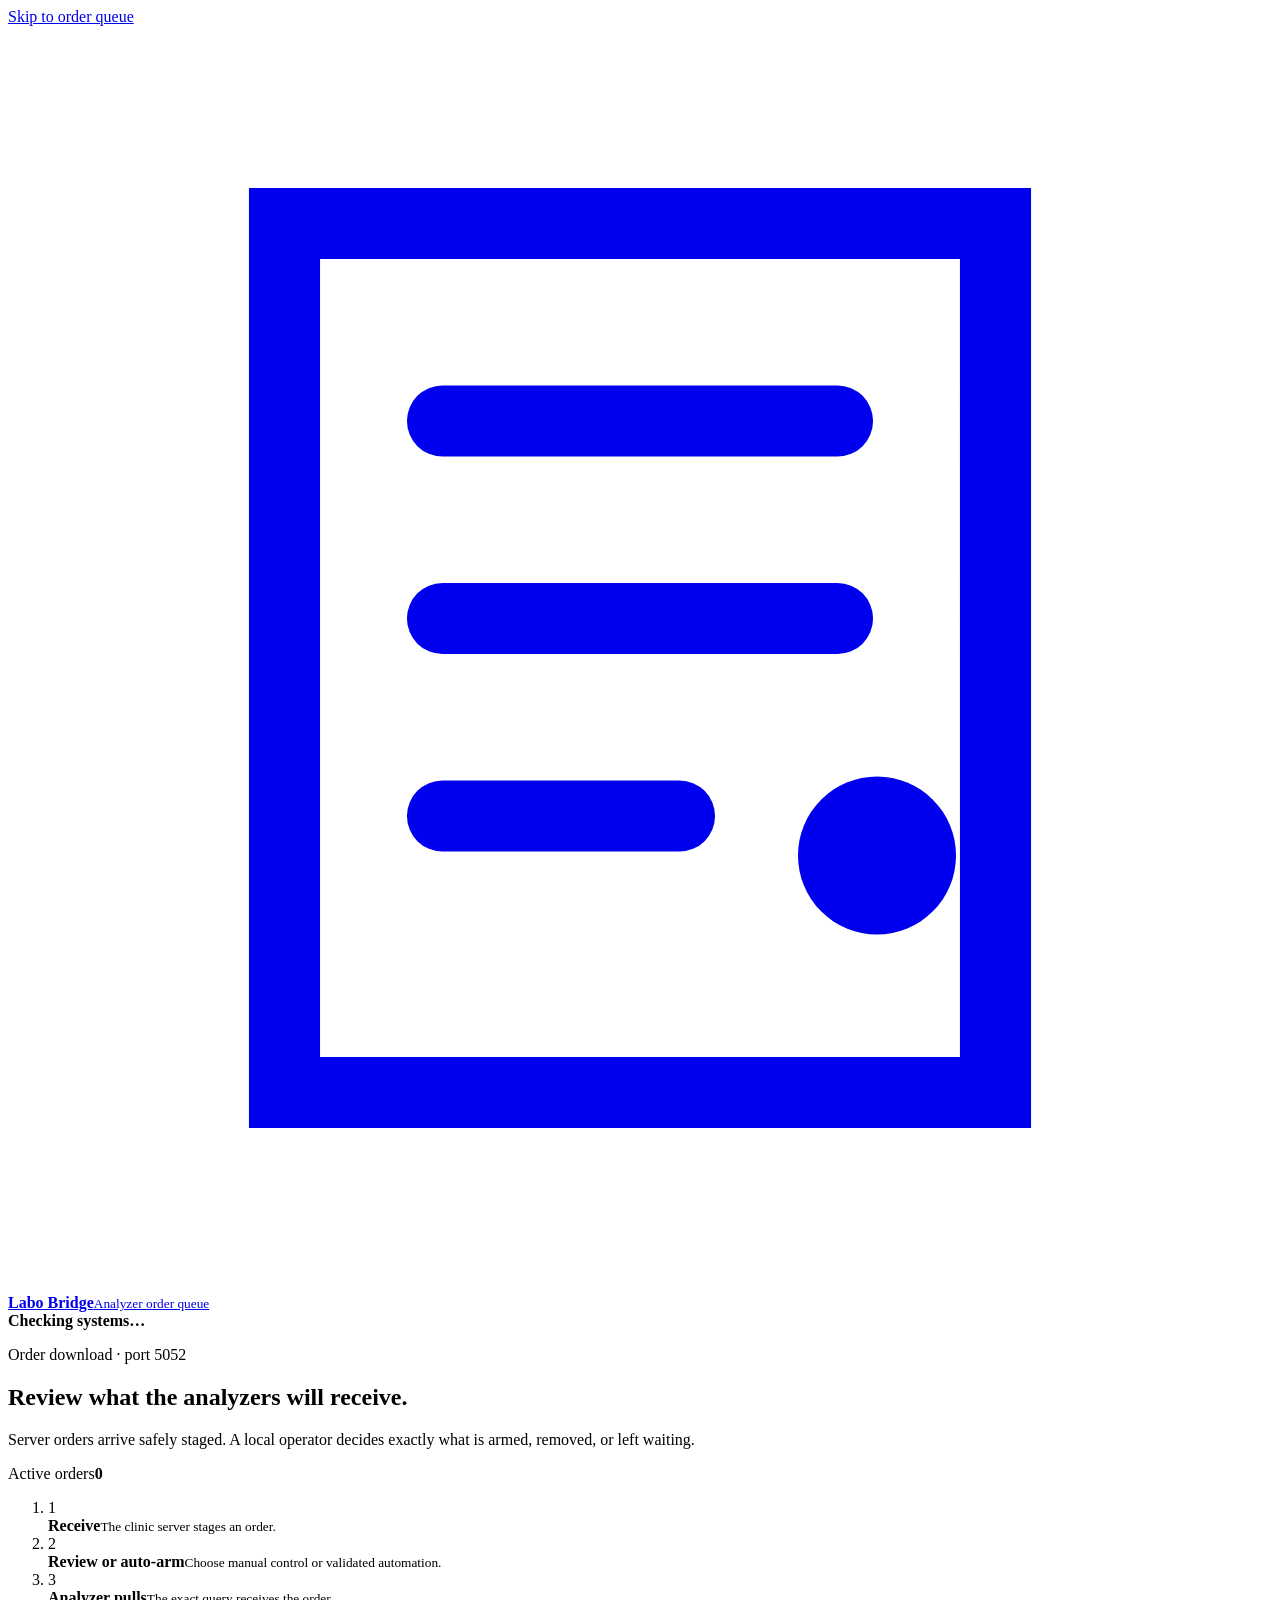
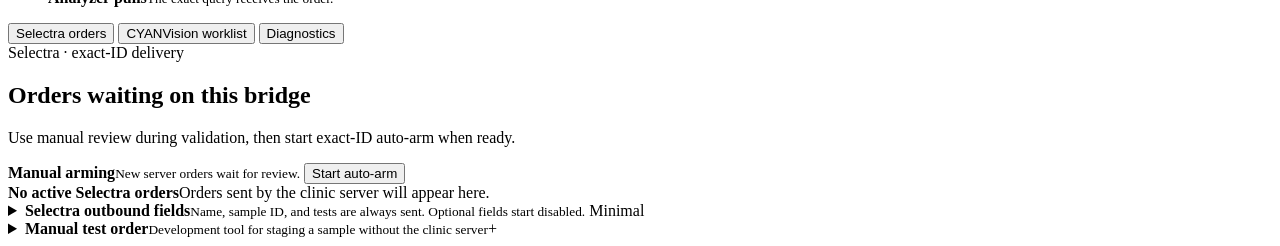
==== selectra_host_query/static/index.html @ 00a41882 "Add Selectra outbound field controls" ====
<!doctype html>
<html lang="en">
<head>
  <meta charset="utf-8">
  <meta name="viewport" content="width=device-width, initial-scale=1">
  <meta name="theme-color" content="#0c2930">
  <title>Labo Bridge · Order Queue</title>
  <link rel="stylesheet" href="/style.css">
</head>
<body>
  <a class="skip-link" href="#workspace">Skip to order queue</a>

  <header class="topbar">
    <a class="brand" href="/" aria-label="Labo Bridge order queue">
      <span class="brand-mark" aria-hidden="true">
        <svg viewBox="0 0 32 32" fill="none"><path d="M7 5h18v22H7zM11 10h10M11 15h10M11 20h6" stroke="currentColor" stroke-width="1.8" stroke-linecap="round"/><circle cx="22" cy="21" r="2" fill="currentColor"/></svg>
      </span>
      <span><strong>Labo Bridge</strong><small>Analyzer order queue</small></span>
    </a>
    <div class="mode-pill" id="modePill"><span></span><strong>Checking systems…</strong></div>
  </header>

  <main id="workspace">
    <section class="workspace-head" aria-labelledby="pageTitle">
      <div>
        <p class="eyebrow">Order download · port 5052</p>
        <h1 id="pageTitle">Review what the analyzers will receive.</h1>
        <p>Server orders arrive safely staged. A local operator decides exactly what is armed, removed, or left waiting.</p>
      </div>
      <div class="queue-total"><span>Active orders</span><strong class="mono" id="orderCount">0</strong></div>
    </section>

    <ol class="handoff-rail" aria-label="Order delivery workflow">
      <li><span>1</span><div><strong>Receive</strong><small>The clinic server stages an order.</small></div></li>
      <li><span>2</span><div><strong>Review or auto-arm</strong><small>Choose manual control or validated automation.</small></div></li>
      <li><span>3</span><div><strong>Analyzer pulls</strong><small>The exact query receives the order.</small></div></li>
    </ol>

    <nav class="view-tabs" aria-label="Analyzer console sections" role="tablist">
      <button id="selectraTab" type="button" role="tab" aria-controls="selectraView" aria-selected="true" data-console-tab="selectra">Selectra orders</button>
      <button id="cyanvisionTab" type="button" role="tab" aria-controls="cyanvisionView" aria-selected="false" data-console-tab="cyanvision">CYANVision worklist</button>
      <button id="diagnosticsTab" type="button" role="tab" aria-controls="diagnosticsView" aria-selected="false" data-console-tab="diagnostics">Diagnostics</button>
    </nav>

    <section class="console-view" id="selectraView" role="tabpanel" aria-labelledby="selectraTab" data-console-view="selectra">
      <section class="queue-panel panel" aria-labelledby="ordersTitle">
        <header class="section-head">
          <div>
            <span class="section-kicker">Selectra · exact-ID delivery</span>
            <h2 id="ordersTitle">Orders waiting on this bridge</h2>
            <p>Use manual review during validation, then start exact-ID auto-arm when ready.</p>
          </div>
          <div class="auto-arm-control" id="autoArmControl">
            <span><strong id="autoArmTitle">Manual arming</strong><small id="autoArmCopy">New server orders wait for review.</small></span>
            <button id="autoArmButton" type="button">Start auto-arm</button>
          </div>
        </header>
        <div class="orders-list" id="ordersList"><div class="orders-empty"><strong>No active Selectra orders</strong><span>Orders sent by the clinic server will appear here.</span></div></div>
      </section>

      <details class="outbound-policy panel" id="outboundPolicy">
        <summary>
          <span><strong>Selectra outbound fields</strong><small>Name, sample ID, and tests are always sent. Optional fields start disabled.</small></span>
          <span class="policy-summary-state" id="policySummaryState">Minimal</span>
        </summary>
        <div class="policy-body">
          <div class="policy-intro">
            <div><span class="section-kicker">Wire policy · API orders only</span><h3>Choose exactly what leaves the bridge.</h3></div>
            <button type="button" id="resetOutboundFields">Return to minimal</button>
          </div>
          <div class="policy-grid">
            <div class="policy-row"><span class="policy-code">P-8</span><div><strong>Birth date</strong><small>YYYYMMDD from the clinic order</small></div><button type="button" role="switch" aria-checked="false" data-outbound-field="birth_date" data-field-label="birth date"><span>Not sent</span></button></div>
            <div class="policy-row"><span class="policy-code">P-9</span><div><strong>Sex</strong><small>M, F, or U from the clinic order</small></div><button type="button" role="switch" aria-checked="false" data-outbound-field="sex" data-field-label="sex"><span>Not sent</span></button></div>
            <div class="policy-row"><span class="policy-code">O-16</span><div><strong>Sample type</strong><small>Case-sensitive; for example Normal or SERUM</small></div><button type="button" role="switch" aria-checked="false" data-outbound-field="specimen_type" data-field-label="sample type"><span>Not sent</span></button></div>
            <div class="policy-row"><span class="policy-code">O-17</span><div><strong>Physician</strong><small>Ordering physician, maximum 20 characters</small></div><button type="button" role="switch" aria-checked="false" data-outbound-field="ordering_physician" data-field-label="physician"><span>Not sent</span></button></div>
            <div class="policy-row"><span class="policy-code">C-4</span><div><strong>Comment</strong><small>Sample comment, maximum 100 characters</small></div><button type="button" role="switch" aria-checked="false" data-outbound-field="comment" data-field-label="comment"><span>Not sent</span></button></div>
          </div>
          <p class="policy-warning">Enable a field only after its value and Selectra configuration have been verified. Changes apply immediately to every staged API order.</p>
        </div>
      </details>

      <details class="manual-tools panel">
        <summary><span><strong>Manual test order</strong><small>Development tool for staging a sample without the clinic server</small></span><span aria-hidden="true">+</span></summary>
        <div class="manual-grid">
          <form id="orderForm" novalidate>
            <div class="form-grid">
              <label class="field field-wide"><span>Sample ID</span><input id="sampleId" name="sample_id" required autocomplete="off" placeholder="e.g. HQ-DEMO-001"><small>Must exactly match the ID entered on Selectra.</small></label>
              <label class="field"><span>Patient ID</span><input id="patientId" name="patient_id" autocomplete="off" placeholder="Auto-filled if blank"></label>
              <label class="field"><span>Local specimen label</span><select id="specimenType" name="specimen_type"><option value="SERUM">Serum</option><option value="PLASMA">Plasma</option><option value="URINE">Urine</option><option value="WHOLE BLOOD">Whole blood</option></select><small>Stored locally; not sent as Selectra O-16.</small></label>
              <label class="field"><span>Family name</span><input id="familyName" name="family_name" autocomplete="off" placeholder="Auto-filled if blank"></label>
              <label class="field"><span>Given name</span><input id="givenName" name="given_name" autocomplete="off" placeholder="Auto-filled if blank"></label>
              <label class="field"><span>Birth date</span><input id="birthDate" name="birth_date" type="date"></label>
              <label class="field"><span>Sex</span><select id="patientSex" name="sex"><option value="">Random if blank</option><option value="U">Unspecified</option><option value="F">Female</option><option value="M">Male</option></select></label>
            </div>
            <div class="test-builder">
              <div class="field-label"><span>Selectra tests</span><small>Use an installed method name; leave empty for a random bench test.</small></div>
              <div class="test-entry"><input id="testCodeInput" list="assaySuggestions" autocomplete="off" placeholder="Choose a test"><button id="addTest" type="button">Add test</button></div>
              <datalist id="assaySuggestions"></datalist>
              <div class="test-chips" id="testChips"><span class="empty-tests">No tests selected</span></div>
            </div>
            <div class="form-alert" id="formAlert" role="alert" hidden></div>
            <button class="primary-action" type="submit" id="stageButton"><span>Stage local order</span><small>Does not transmit immediately</small></button>
          </form>
          <section class="preview" id="responsePreview" aria-label="Selectra response preview">
            <div class="preview-head"><strong>LIS2-A preview</strong><span>H / P / O / L</span></div>
            <pre id="responseRecords">Stage a local order to build the protocol preview.</pre>
          </section>
        </div>
      </details>
    </section>

    <section class="console-view" id="cyanvisionView" role="tabpanel" aria-labelledby="cyanvisionTab" data-console-view="cyanvision" hidden>
      <section class="cyanvision-worklist panel" id="cyanvisionPanel" aria-labelledby="cyanvisionTitle">
        <header class="section-head cyanvision-head">
          <div>
            <span class="section-kicker">CYANVision · one-load worklist</span>
            <h2 id="cyanvisionTitle">Prepare the next “Load from LIS” item</h2>
            <p>One patient and one verified program code. The analyzer receives it only after the operator requests the LIS worklist.</p>
          </div>
          <div class="cyanvision-state" id="cyanvisionState"><i></i><span>Draft</span></div>
        </header>
        <div class="cyanvision-grid">
          <form id="cyanvisionForm" novalidate>
            <div class="form-grid">
              <label class="field field-wide"><span>Sample / patient ID</span><input id="cyanSampleId" required maxlength="20" autocomplete="off" placeholder="e.g. CYAN-DEMO-01"></label>
              <label class="field"><span>Given name</span><input id="cyanGivenName" required maxlength="80" autocomplete="off" placeholder="MANEL"></label>
              <label class="field"><span>Family name</span><input id="cyanFamilyName" required maxlength="80" autocomplete="off" placeholder="PATIENT"></label>
              <label class="field"><span>Birth date</span><input id="cyanBirthDate" type="date" required></label>
              <label class="field"><span>Sex</span><select id="cyanSex"><option value="M">Male</option><option value="F">Female</option></select></label>
              <label class="field field-wide"><span>CYANVision test</span><select id="cyanTestCode" required disabled><option value="">Loading analyzer codes…</option></select><small id="cyanTestHelp">Only known codes are available.</small></label>
            </div>
            <div class="form-alert" id="cyanFormAlert" role="alert" hidden></div>
            <button class="primary-action cyanvision-action" type="submit" id="cyanArmButton"><span>Stage and arm one load</span><small>Wait for Load from LIS</small></button>
            <button class="secondary-danger" type="button" id="cyanDisarmButton" hidden>Disarm without sending</button>
          </form>
          <section class="preview cyanvision-preview" aria-label="CYANVision outbound preview">
            <div class="preview-head"><strong>HL7 worklist preview</strong><span>DSR^Q03</span></div>
            <div class="preview-instruction" id="cyanvisionInstruction">Complete the form, verify the program code, then arm the worklist.</div>
            <pre id="cyanResponseRecords">No worklist prepared.</pre>
          </section>
        </div>
      </section>
    </section>

    <section class="console-view diagnostics-view" id="diagnosticsView" role="tabpanel" aria-labelledby="diagnosticsTab" data-console-view="diagnostics" hidden>
      <section class="endpoint-strip" aria-label="Connection status">
        <div><span>Web console</span><strong class="mono" id="webEndpoint">—</strong></div>
        <div><span>Selectra listener</span><strong class="mono" id="instrumentEndpoint">—</strong></div>
        <div><span>Selectra client</span><strong id="clientState">Waiting</strong></div>
        <div><span>CYANVision listener</span><strong class="mono"><span id="cyanvisionPort">6004</span></strong></div>
      </section>

      <section class="diagnostic-controls">
        <article class="arming-panel" id="armingPanel">
          <div><span class="section-kicker">Manual bench orders</span><strong id="armingTitle">Replies are disarmed</strong><p id="armingCopy">This global switch applies only to manually created development orders.</p></div>
          <button type="button" id="armingButton">Arm manual replies</button>
        </article>
        <article class="probe-panel" id="probePanel">
          <div><span class="section-kicker">Danger zone · continuous probe</span><strong id="probeTitle">Automatic probe is disarmed</strong><p id="probeCopy">When armed, every Selectra query receives the probe payload until manually stopped.</p></div>
          <dl class="probe-payload"><div><dt>Notice</dt><dd class="mono" id="probePatientName">—</dd></div><div><dt>Tests</dt><dd class="mono" id="probeTests">—</dd></div></dl>
          <button type="button" id="probeButton">Arm continuous probe</button>
        </article>
      </section>

      <section class="trace-panel panel" aria-labelledby="traceTitle">
        <header class="section-head">
          <div><span class="section-kicker">Live protocol audit</span><h2 id="traceTitle">Analyzer communication trace</h2><p>Transport controls, queries, matches, and outbound frames.</p></div>
          <span class="connection-note"><i></i> Live</span>
        </header>
        <div class="trace-legend"><span class="instrument-arrow">Analyzer → Bridge</span><span class="host-arrow">Bridge → Analyzer</span></div>
        <div class="trace-stream" id="traceStream" aria-live="polite"><div class="trace-empty"><strong>Waiting for analyzer activity</strong><span>New protocol events appear here automatically.</span></div></div>
      </section>

      <aside class="safety-note"><strong>Diagnostic controls</strong><p>The continuous probe can add tests to any queried sample. Keep it disarmed outside a supervised technical test.</p></aside>
    </section>
  </main>

  <div class="toast" id="toast" role="status" aria-live="polite"></div>
  <script src="/app.js" defer></script>
</body>
</html>
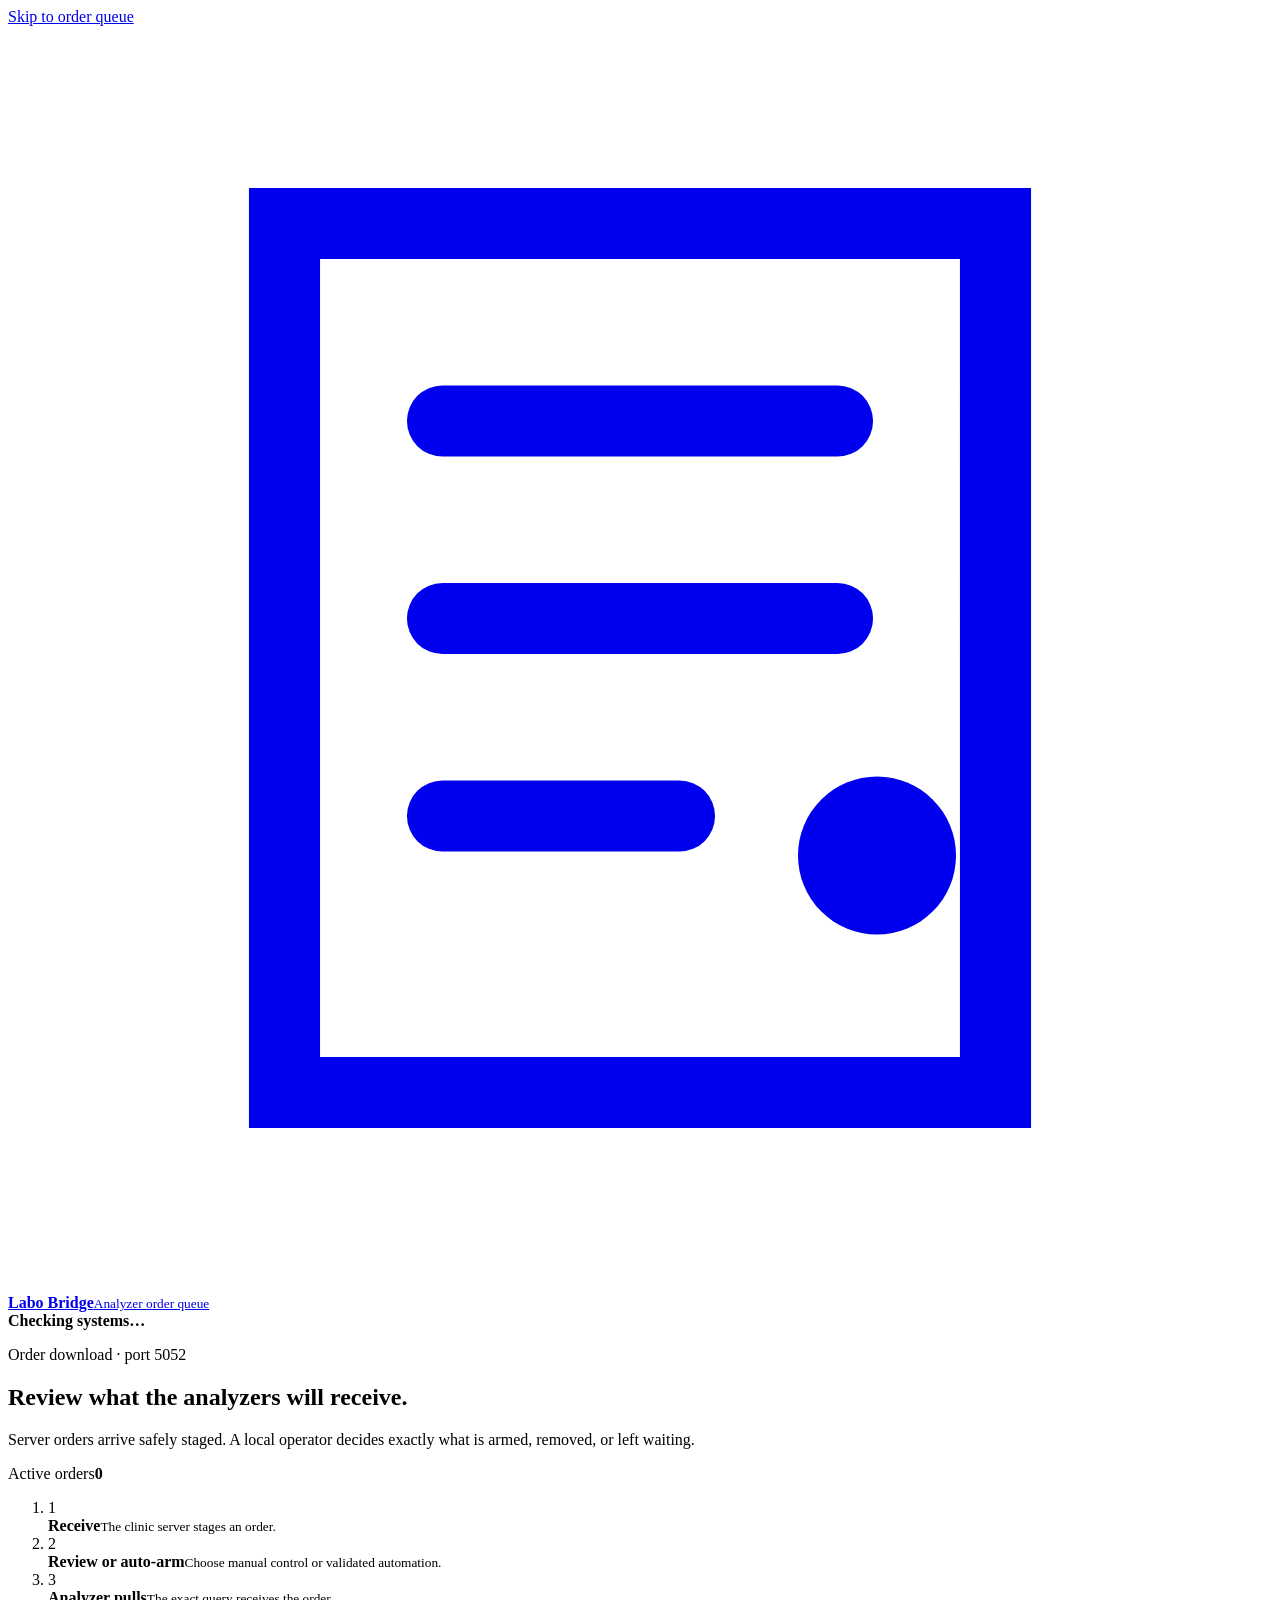
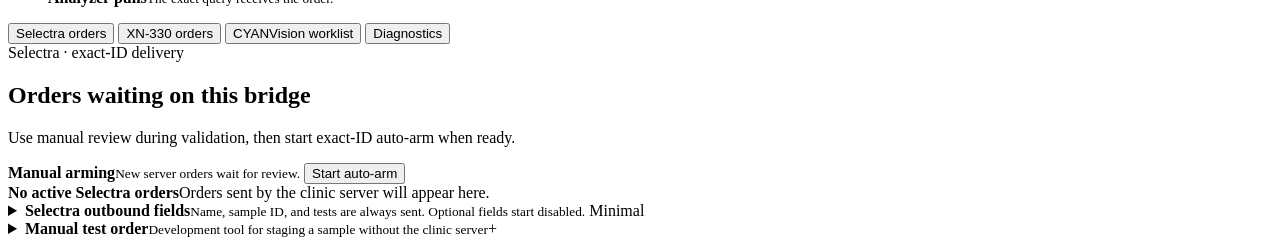
==== commit 0168b7c1: "Add XN-330 Host Query order staging" ====
--- a/selectra_host_query/static/index.html
+++ b/selectra_host_query/static/index.html
@@ -38,6 +38,7 @@
 
     <nav class="view-tabs" aria-label="Analyzer console sections" role="tablist">
       <button id="selectraTab" type="button" role="tab" aria-controls="selectraView" aria-selected="true" data-console-tab="selectra">Selectra orders</button>
+      <button id="xn330Tab" type="button" role="tab" aria-controls="xn330View" aria-selected="false" data-console-tab="xn330">XN-330 orders</button>
       <button id="cyanvisionTab" type="button" role="tab" aria-controls="cyanvisionView" aria-selected="false" data-console-tab="cyanvision">CYANVision worklist</button>
       <button id="diagnosticsTab" type="button" role="tab" aria-controls="diagnosticsView" aria-selected="false" data-console-tab="diagnostics">Diagnostics</button>
     </nav>
@@ -109,6 +110,49 @@
       </details>
     </section>
 
+    <section class="console-view" id="xn330View" role="tabpanel" aria-labelledby="xn330Tab" data-console-view="xn330" hidden>
+      <section class="panel xn-panel" aria-labelledby="xnOrdersTitle">
+        <header class="section-head xn-head">
+          <div>
+            <span class="section-kicker">Sysmex XN-330 · ASTM Host Query</span>
+            <h2 id="xnOrdersTitle">Exact-ID hematology orders</h2>
+            <p>Every order stays inert until an operator arms its card. One matching analyzer query consumes it once.</p>
+          </div>
+          <div class="xn-link-state"><i></i><span id="xnLinkState">Port 6001 · waiting</span></div>
+        </header>
+        <div class="orders-list" id="xnOrdersList"><div class="orders-empty"><strong>No active XN-330 orders</strong><span>Stage one below or send it through the authenticated API.</span></div></div>
+      </section>
+
+      <details class="manual-tools panel xn-stage" open>
+        <summary><span><strong>Stage an XN-330 order</strong><small>Patient demographics and discrete CBC/DIFF parameters</small></span><span aria-hidden="true">+</span></summary>
+        <div class="manual-grid">
+          <form id="xnOrderForm" novalidate>
+            <div class="form-grid">
+              <label class="field field-wide"><span>Sample ID</span><input id="xnSampleId" required maxlength="22" autocomplete="off" placeholder="e.g. XN-DEMO-001"><small>Must exactly match the ID entered or scanned on the XN-330.</small></label>
+              <label class="field"><span>Patient ID</span><input id="xnPatientId" required maxlength="16" autocomplete="off" placeholder="PAT-001"></label>
+              <label class="field"><span>Birth date</span><input id="xnBirthDate" type="date" required></label>
+              <label class="field"><span>Given name</span><input id="xnGivenName" required maxlength="20" autocomplete="off" placeholder="MANEL"></label>
+              <label class="field"><span>Family name</span><input id="xnFamilyName" required maxlength="20" autocomplete="off" placeholder="PATIENT"></label>
+              <label class="field"><span>Sex</span><select id="xnSex"><option value="U">Unspecified</option><option value="F">Female</option><option value="M">Male</option></select></label>
+            </div>
+            <fieldset class="xn-tests">
+              <legend>Parameters to perform</legend>
+              <div class="xn-test-tools"><button type="button" data-xn-profile="all">CBC + DIFF</button><button type="button" data-xn-profile="cbc">CBC only</button><button type="button" data-xn-profile="none">Clear</button></div>
+              <div class="xn-test-grid" id="xnTestGrid"><span class="empty-tests">Loading documented XN-L parameter codes…</span></div>
+            </fieldset>
+            <div class="form-alert" id="xnFormAlert" role="alert" hidden></div>
+            <button class="primary-action xn-stage-action" type="submit" id="xnStageButton"><span>Stage for review</span><small>Arming remains a separate action</small></button>
+          </form>
+          <section class="preview" id="xnResponsePreview" aria-label="XN-330 response preview">
+            <div class="preview-head"><strong>ASTM order preview</strong><span>H / P / O / L</span></div>
+            <div class="preview-instruction">The live reply echoes the analyzer’s original Q-3 selector. This preview uses a manual selector.</div>
+            <pre id="xnResponseRecords">Stage an order to build the XN-330 response.</pre>
+          </section>
+        </div>
+      </details>
+      <aside class="safety-note xn-note"><strong>Delivery gate</strong><p>Staging never sends. Arming one card permits only the exact sample ID, and successful ASTM acknowledgement automatically disarms that order.</p></aside>
+    </section>
+
     <section class="console-view" id="cyanvisionView" role="tabpanel" aria-labelledby="cyanvisionTab" data-console-view="cyanvision" hidden>
       <section class="cyanvision-worklist panel" id="cyanvisionPanel" aria-labelledby="cyanvisionTitle">
         <header class="section-head cyanvision-head">
@@ -148,6 +192,7 @@
         <div><span>Selectra listener</span><strong class="mono" id="instrumentEndpoint">—</strong></div>
         <div><span>Selectra client</span><strong id="clientState">Waiting</strong></div>
         <div><span>CYANVision listener</span><strong class="mono"><span id="cyanvisionPort">6004</span></strong></div>
+        <div><span>XN-330 listener</span><strong class="mono"><span id="xn330Port">6001</span></strong></div>
       </section>
 
       <section class="diagnostic-controls">
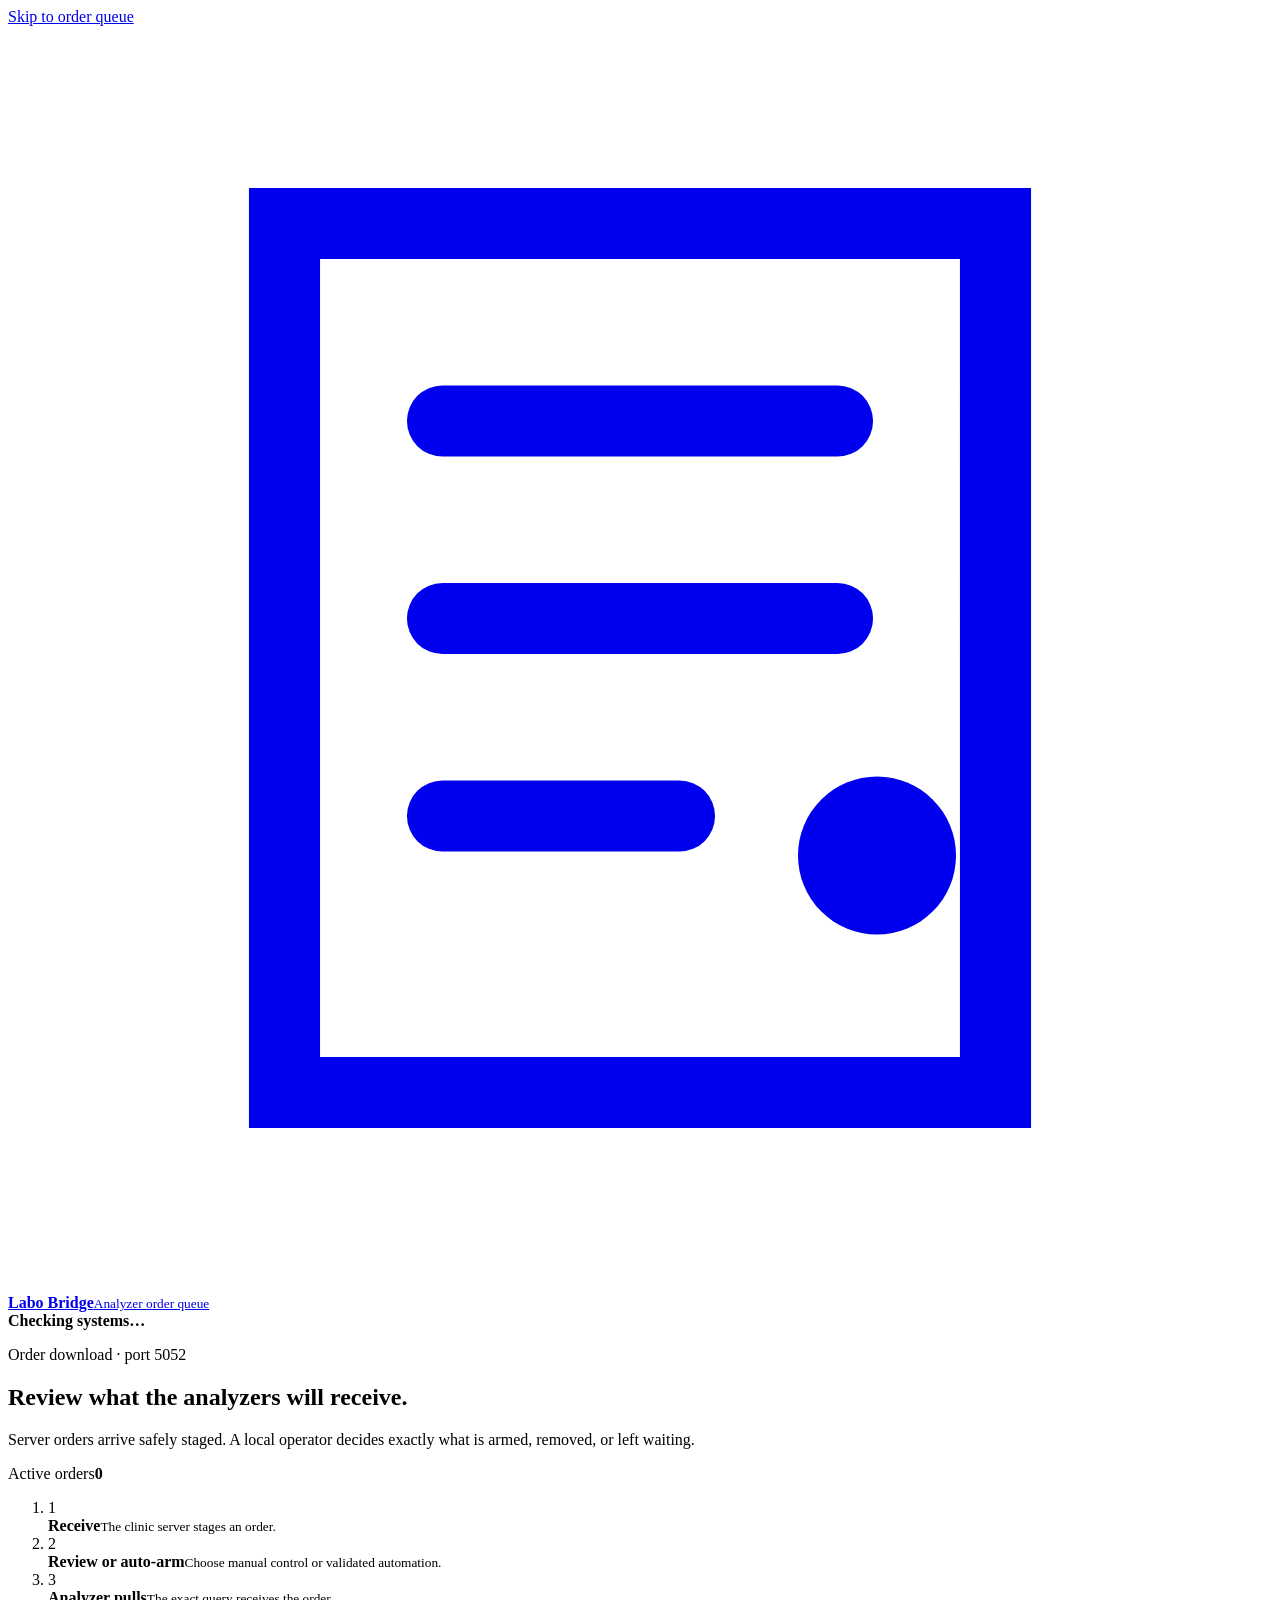
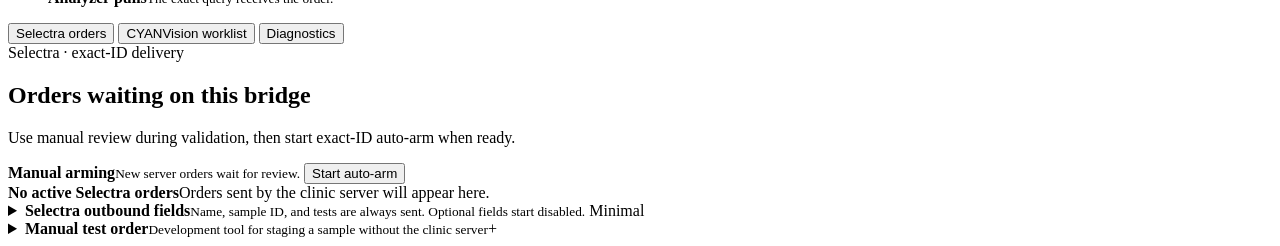
==== commit 5505037a: "Remove XN order download and trial CYANVision program IDs" ====
--- a/selectra_host_query/static/index.html
+++ b/selectra_host_query/static/index.html
@@ -38,7 +38,6 @@
 
     <nav class="view-tabs" aria-label="Analyzer console sections" role="tablist">
       <button id="selectraTab" type="button" role="tab" aria-controls="selectraView" aria-selected="true" data-console-tab="selectra">Selectra orders</button>
-      <button id="xn330Tab" type="button" role="tab" aria-controls="xn330View" aria-selected="false" data-console-tab="xn330">XN-330 orders</button>
       <button id="cyanvisionTab" type="button" role="tab" aria-controls="cyanvisionView" aria-selected="false" data-console-tab="cyanvision">CYANVision worklist</button>
       <button id="diagnosticsTab" type="button" role="tab" aria-controls="diagnosticsView" aria-selected="false" data-console-tab="diagnostics">Diagnostics</button>
     </nav>
@@ -110,56 +109,13 @@
       </details>
     </section>
 
-    <section class="console-view" id="xn330View" role="tabpanel" aria-labelledby="xn330Tab" data-console-view="xn330" hidden>
-      <section class="panel xn-panel" aria-labelledby="xnOrdersTitle">
-        <header class="section-head xn-head">
-          <div>
-            <span class="section-kicker">Sysmex XN-330 · ASTM Host Query</span>
-            <h2 id="xnOrdersTitle">Exact-ID hematology orders</h2>
-            <p>Every order stays inert until an operator arms its card. One matching analyzer query consumes it once.</p>
-          </div>
-          <div class="xn-link-state"><i></i><span id="xnLinkState">Port 6001 · waiting</span></div>
-        </header>
-        <div class="orders-list" id="xnOrdersList"><div class="orders-empty"><strong>No active XN-330 orders</strong><span>Stage one below or send it through the authenticated API.</span></div></div>
-      </section>
-
-      <details class="manual-tools panel xn-stage" open>
-        <summary><span><strong>Stage an XN-330 order</strong><small>Patient demographics and discrete CBC/DIFF parameters</small></span><span aria-hidden="true">+</span></summary>
-        <div class="manual-grid">
-          <form id="xnOrderForm" novalidate>
-            <div class="form-grid">
-              <label class="field field-wide"><span>Sample ID</span><input id="xnSampleId" required maxlength="22" autocomplete="off" placeholder="e.g. XN-DEMO-001"><small>Must exactly match the ID entered or scanned on the XN-330.</small></label>
-              <label class="field"><span>Patient ID</span><input id="xnPatientId" required maxlength="16" autocomplete="off" placeholder="PAT-001"></label>
-              <label class="field"><span>Birth date</span><input id="xnBirthDate" type="date" required></label>
-              <label class="field"><span>Given name</span><input id="xnGivenName" required maxlength="20" autocomplete="off" placeholder="MANEL"></label>
-              <label class="field"><span>Family name</span><input id="xnFamilyName" required maxlength="20" autocomplete="off" placeholder="PATIENT"></label>
-              <label class="field"><span>Sex</span><select id="xnSex"><option value="U">Unspecified</option><option value="F">Female</option><option value="M">Male</option></select></label>
-            </div>
-            <fieldset class="xn-tests">
-              <legend>Parameters to perform</legend>
-              <div class="xn-test-tools"><button type="button" data-xn-profile="all">CBC + DIFF</button><button type="button" data-xn-profile="cbc">CBC only</button><button type="button" data-xn-profile="none">Clear</button></div>
-              <div class="xn-test-grid" id="xnTestGrid"><span class="empty-tests">Loading documented XN-L parameter codes…</span></div>
-            </fieldset>
-            <div class="form-alert" id="xnFormAlert" role="alert" hidden></div>
-            <button class="primary-action xn-stage-action" type="submit" id="xnStageButton"><span>Stage for review</span><small>Arming remains a separate action</small></button>
-          </form>
-          <section class="preview" id="xnResponsePreview" aria-label="XN-330 response preview">
-            <div class="preview-head"><strong>ASTM order preview</strong><span>H / P / O / L</span></div>
-            <div class="preview-instruction">The live reply echoes the analyzer’s original Q-3 selector. This preview uses a manual selector.</div>
-            <pre id="xnResponseRecords">Stage an order to build the XN-330 response.</pre>
-          </section>
-        </div>
-      </details>
-      <aside class="safety-note xn-note"><strong>Delivery gate</strong><p>Staging never sends. Arming one card permits only the exact sample ID, and successful ASTM acknowledgement automatically disarms that order.</p></aside>
-    </section>
-
     <section class="console-view" id="cyanvisionView" role="tabpanel" aria-labelledby="cyanvisionTab" data-console-view="cyanvision" hidden>
       <section class="cyanvision-worklist panel" id="cyanvisionPanel" aria-labelledby="cyanvisionTitle">
         <header class="section-head cyanvision-head">
           <div>
             <span class="section-kicker">CYANVision · one-load worklist</span>
             <h2 id="cyanvisionTitle">Prepare the next “Load from LIS” item</h2>
-            <p>One patient and one verified program code. The analyzer receives it only after the operator requests the LIS worklist.</p>
+            <p>One patient and one field-observed numeric Program ID. The analyzer receives it only after the operator requests the LIS worklist.</p>
           </div>
           <div class="cyanvision-state" id="cyanvisionState"><i></i><span>Draft</span></div>
         </header>
@@ -171,7 +127,7 @@
               <label class="field"><span>Family name</span><input id="cyanFamilyName" required maxlength="80" autocomplete="off" placeholder="PATIENT"></label>
               <label class="field"><span>Birth date</span><input id="cyanBirthDate" type="date" required></label>
               <label class="field"><span>Sex</span><select id="cyanSex"><option value="M">Male</option><option value="F">Female</option></select></label>
-              <label class="field field-wide"><span>CYANVision test</span><select id="cyanTestCode" required disabled><option value="">Loading analyzer codes…</option></select><small id="cyanTestHelp">Only known codes are available.</small></label>
+              <label class="field field-wide"><span>CYANVision test</span><select id="cyanTestCode" required disabled><option value="">Loading analyzer programs…</option></select><small id="cyanTestHelp">Only tests with an observed numeric Program ID are available.</small></label>
             </div>
             <div class="form-alert" id="cyanFormAlert" role="alert" hidden></div>
             <button class="primary-action cyanvision-action" type="submit" id="cyanArmButton"><span>Stage and arm one load</span><small>Wait for Load from LIS</small></button>
@@ -179,7 +135,7 @@
           </form>
           <section class="preview cyanvision-preview" aria-label="CYANVision outbound preview">
             <div class="preview-head"><strong>HL7 worklist preview</strong><span>DSR^Q03</span></div>
-            <div class="preview-instruction" id="cyanvisionInstruction">Complete the form, verify the program code, then arm the worklist.</div>
+            <div class="preview-instruction" id="cyanvisionInstruction">Complete the form, verify the numeric Program ID, then arm the worklist.</div>
             <pre id="cyanResponseRecords">No worklist prepared.</pre>
           </section>
         </div>
@@ -192,7 +148,6 @@
         <div><span>Selectra listener</span><strong class="mono" id="instrumentEndpoint">—</strong></div>
         <div><span>Selectra client</span><strong id="clientState">Waiting</strong></div>
         <div><span>CYANVision listener</span><strong class="mono"><span id="cyanvisionPort">6004</span></strong></div>
-        <div><span>XN-330 listener</span><strong class="mono"><span id="xn330Port">6001</span></strong></div>
       </section>
 
       <section class="diagnostic-controls">
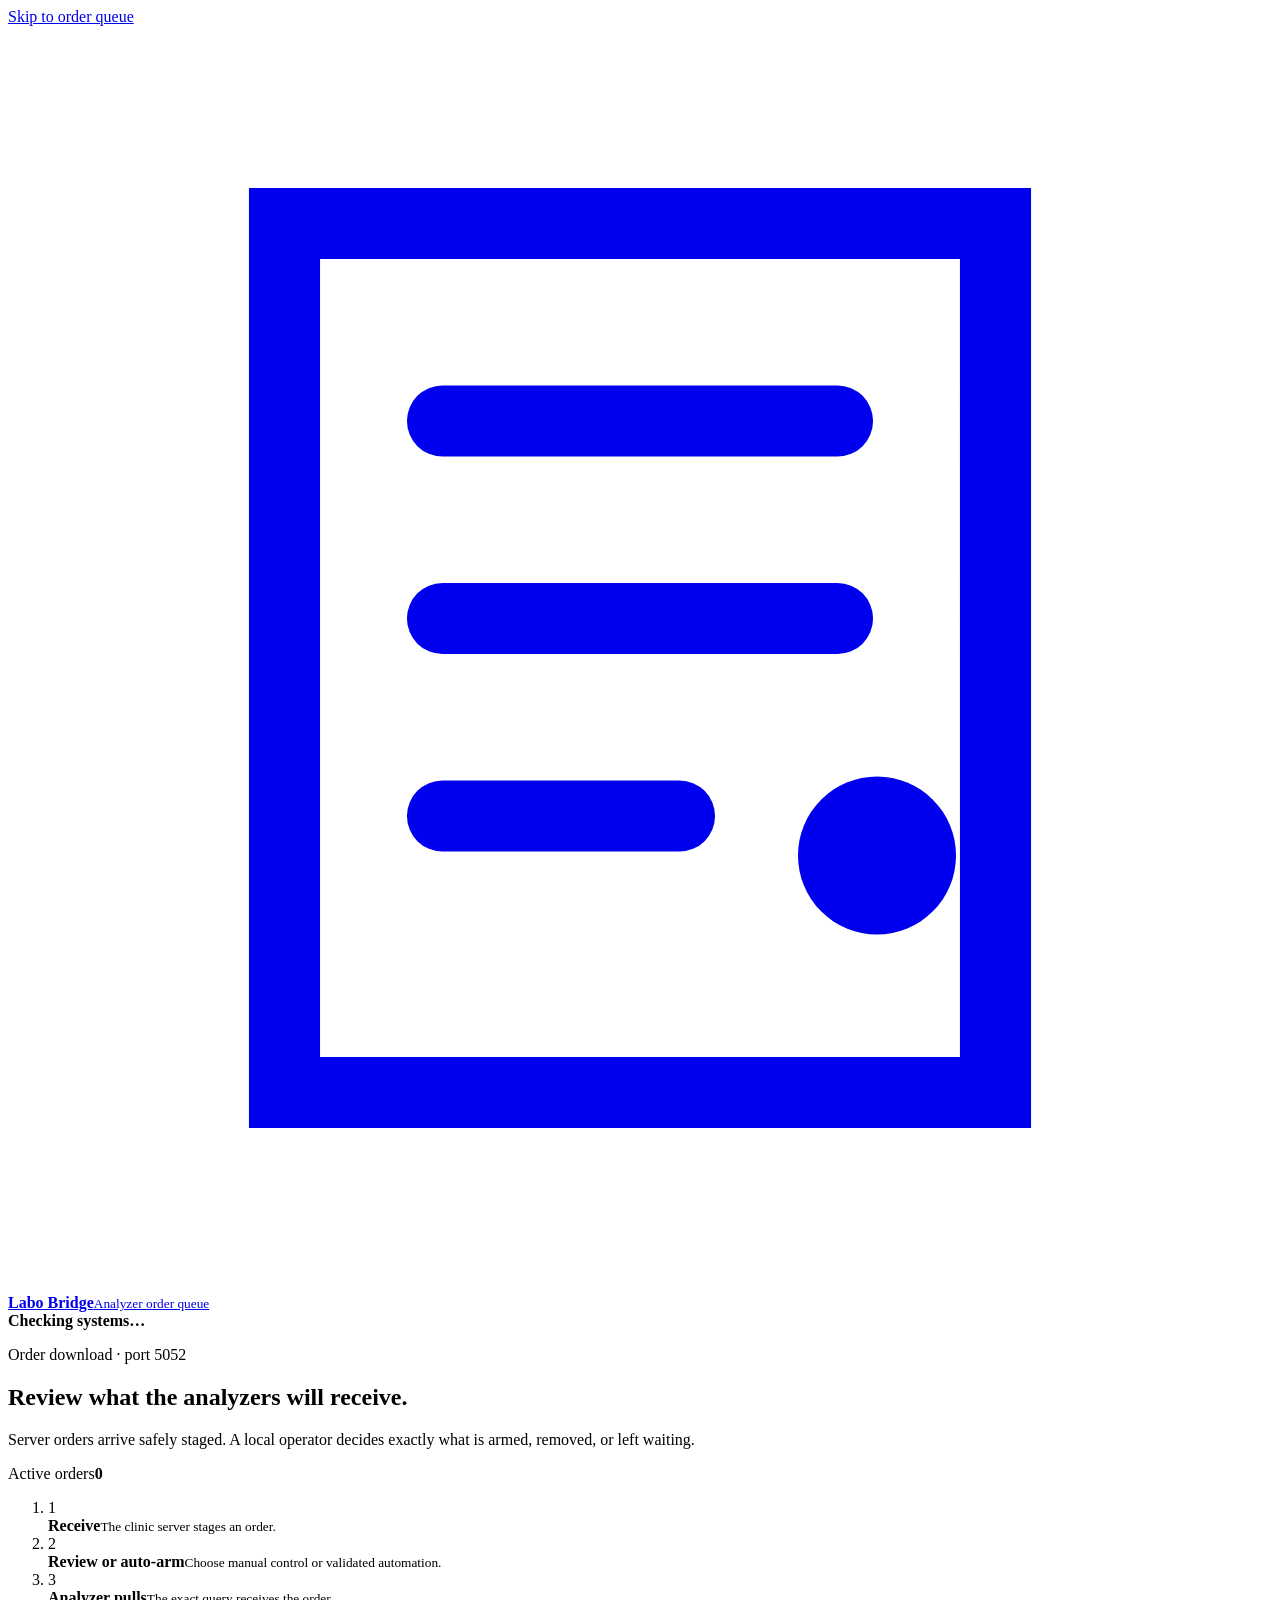
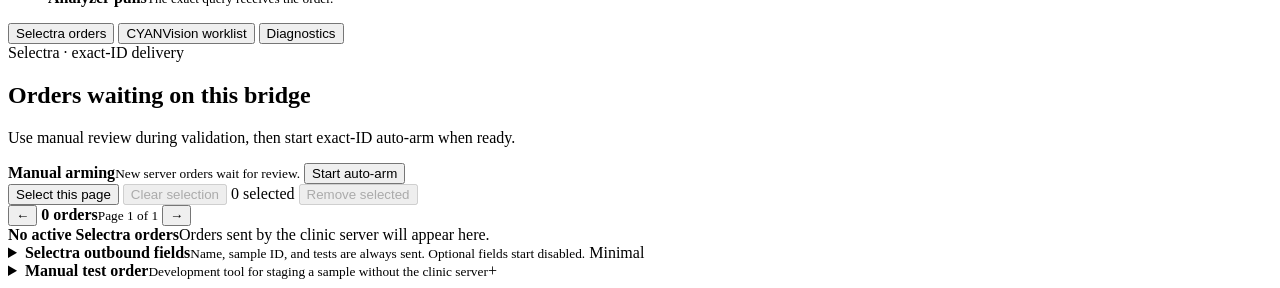
==== commit 31c65ef1: "Add paged Selectra queue bulk removal" ====
--- a/selectra_host_query/static/index.html
+++ b/selectra_host_query/static/index.html
@@ -55,6 +55,19 @@
             <button id="autoArmButton" type="button">Start auto-arm</button>
           </div>
         </header>
+        <div class="queue-toolbar" id="queueToolbar" aria-label="Order queue controls">
+          <div class="selection-tools">
+            <button id="selectPageButton" class="quiet-button" type="button">Select this page</button>
+            <button id="clearSelectionButton" class="quiet-button" type="button" disabled>Clear selection</button>
+            <span id="selectionCount" aria-live="polite">0 selected</span>
+            <button id="bulkRemoveButton" class="bulk-remove-button" type="button" disabled>Remove selected</button>
+          </div>
+          <nav class="queue-pager" aria-label="Order pages">
+            <button id="previousOrdersButton" type="button" aria-label="Previous nine orders">←</button>
+            <span><strong id="orderRange">0 orders</strong><small id="orderPageLabel">Page 1 of 1</small></span>
+            <button id="nextOrdersButton" type="button" aria-label="Next nine orders">→</button>
+          </nav>
+        </div>
         <div class="orders-list" id="ordersList"><div class="orders-empty"><strong>No active Selectra orders</strong><span>Orders sent by the clinic server will appear here.</span></div></div>
       </section>
 
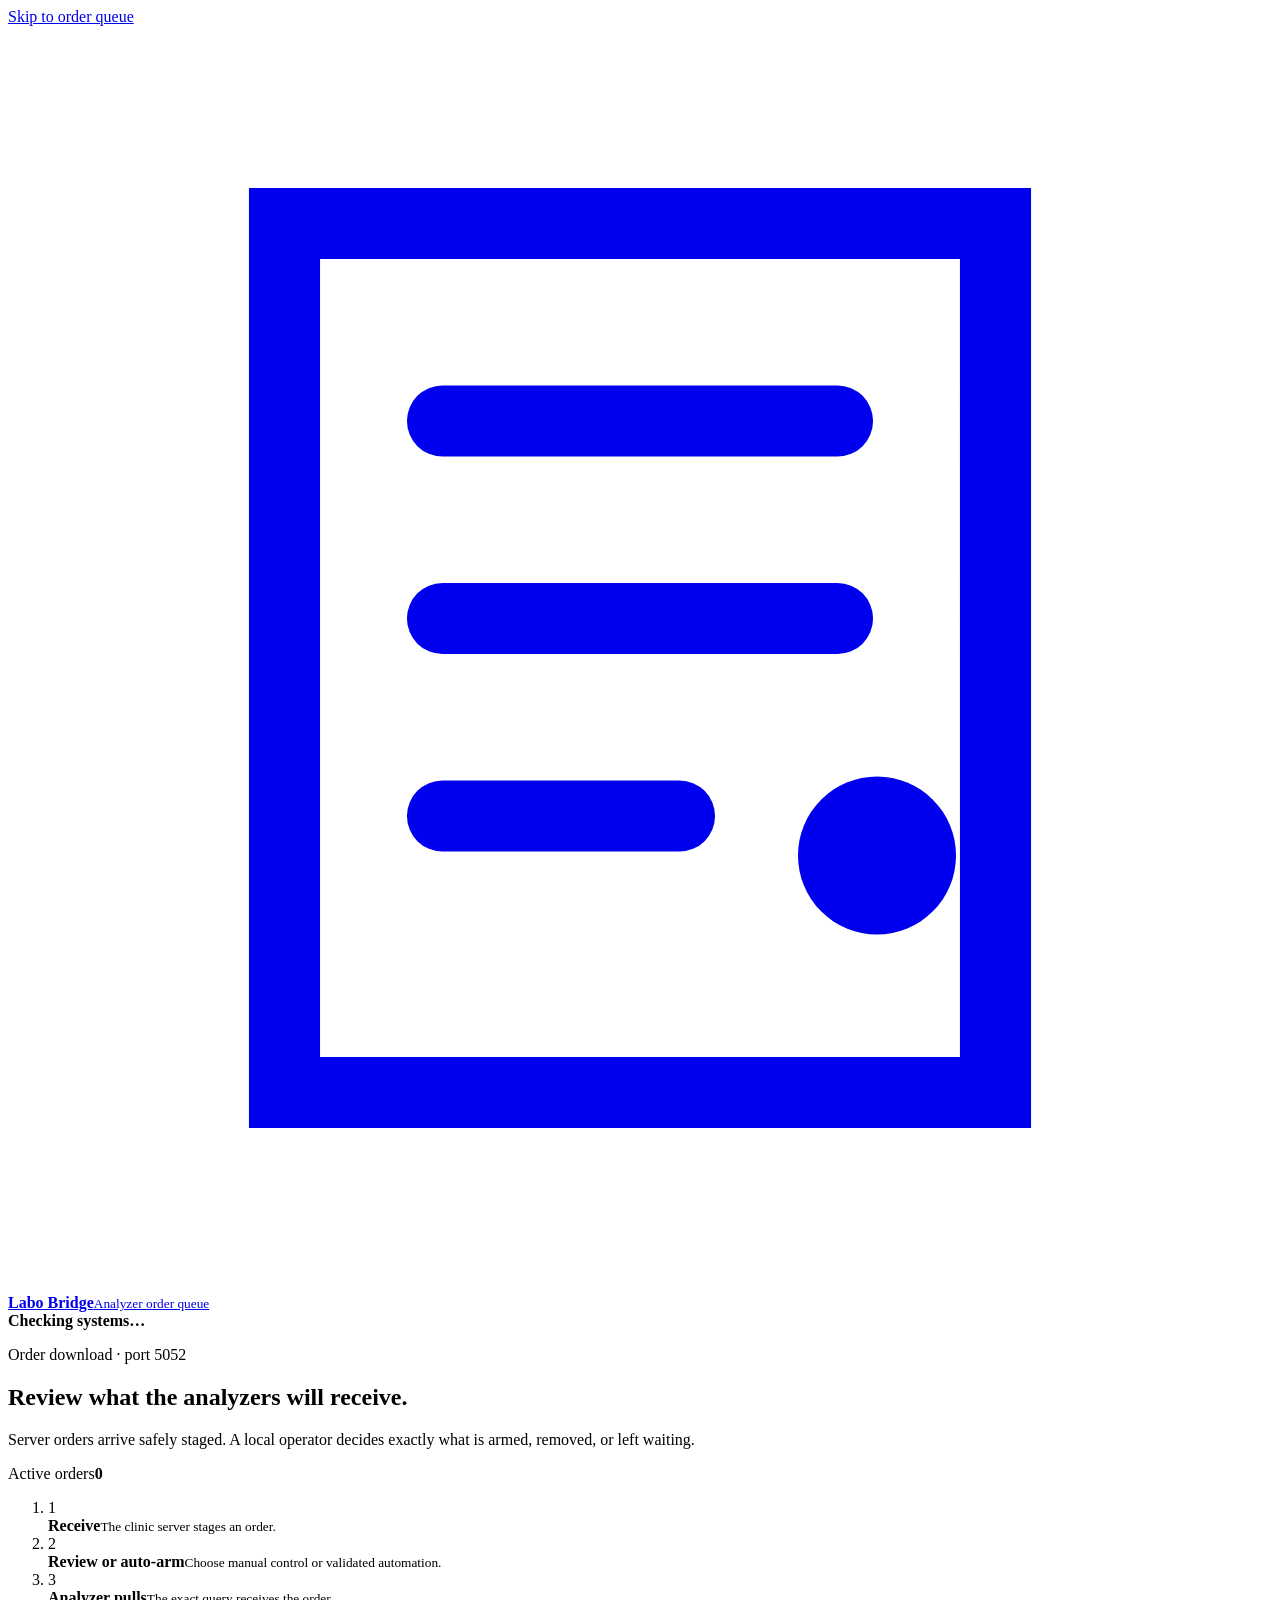
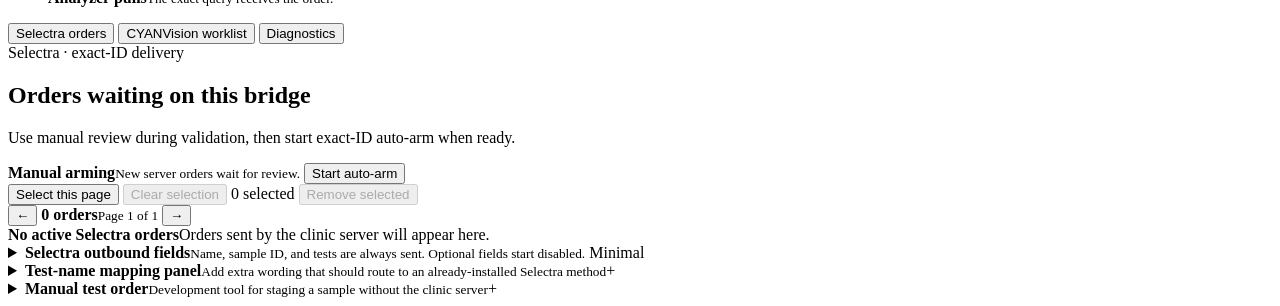
==== commit 0dd48617: "Stop showing stale values as live once a device goes offline clinical_portal/store.py previously kep" ====
--- a/selectra_host_query/static/index.html
+++ b/selectra_host_query/static/index.html
@@ -89,6 +89,20 @@
             <div class="policy-row"><span class="policy-code">C-4</span><div><strong>Comment</strong><small>Sample comment, maximum 100 characters</small></div><button type="button" role="switch" aria-checked="false" data-outbound-field="comment" data-field-label="comment"><span>Not sent</span></button></div>
           </div>
           <p class="policy-warning">Enable a field only after its value and Selectra configuration have been verified. Changes apply immediately to every staged API order.</p>
+        </div>
+      </details>
+
+      <details class="manual-tools panel" id="aliasPanel">
+        <summary><span><strong>Test-name mapping panel</strong><small>Add extra wording that should route to an already-installed Selectra method</small></span><span aria-hidden="true">+</span></summary>
+        <div class="alias-body">
+          <p class="policy-warning">Only maps a new spelling onto a method already confirmed on this analyzer. It never invents a new wire code, and it cannot override a built-in mapping.</p>
+          <form id="aliasForm" class="alias-form" novalidate>
+            <label class="field field-wide"><span>Word or phrase to map</span><input id="aliasWord" name="alias" autocomplete="off" required placeholder="e.g. CALCIUM SERIQUE"></label>
+            <label class="field"><span>Maps to installed method</span><select id="aliasTarget" name="target_code" required><option value="">Choose a method…</option></select></label>
+            <button class="primary-action" type="submit" id="addAliasButton"><span>Add mapping</span></button>
+          </form>
+          <div class="form-alert" id="aliasFormAlert" role="alert" hidden></div>
+          <div class="alias-list" id="aliasList"><p class="alias-empty">No custom mappings yet.</p></div>
         </div>
       </details>
 
@@ -140,6 +154,7 @@
               <label class="field"><span>Family name</span><input id="cyanFamilyName" required maxlength="80" autocomplete="off" placeholder="PATIENT"></label>
               <label class="field"><span>Birth date</span><input id="cyanBirthDate" type="date" required></label>
               <label class="field"><span>Sex</span><select id="cyanSex"><option value="M">Male</option><option value="F">Female</option></select></label>
+              <label class="field"><span>DSP.7 (optional)</span><input id="cyanDsp7" maxlength="10" autocomplete="off" placeholder="1"><small>Defaults to 1. Under investigation - CY014's own example never varies it.</small></label>
               <label class="field field-wide"><span>CYANVision test</span><select id="cyanTestCode" required disabled><option value="">Loading analyzer programs…</option></select><small id="cyanTestHelp">Only tests with an observed numeric Program ID are available.</small></label>
             </div>
             <div class="form-alert" id="cyanFormAlert" role="alert" hidden></div>
@@ -153,6 +168,37 @@
           </section>
         </div>
       </section>
+
+      <section class="cyan-trial-panel panel" id="cyanTrialPanel" aria-labelledby="cyanTrialTitle">
+        <header class="section-head">
+          <div>
+            <span class="section-kicker">Controlled field trial · Creatinine</span>
+            <h2 id="cyanTrialTitle">Identify the DSP.8 selector CYANVision accepts</h2>
+            <p>The manufacturer’s exact GLUC example comes first, followed by seven Creatinine candidates. Check the selected exam, then advance manually.</p>
+          </div>
+          <span class="trial-count" id="cyanTrialCount">Not staged</span>
+        </header>
+        <div class="trial-command-bar">
+          <div class="trial-next" id="cyanTrialNext">
+            <span>Next candidate</span>
+            <strong>No trial staged</strong>
+            <small>Stage the controlled sequence when no clinical CYANVision order is waiting.</small>
+          </div>
+          <div class="trial-actions">
+            <button type="button" id="stageCyanTrialsButton">Stage manual control + trials</button>
+            <button type="button" id="advanceCyanTrialButton" disabled>Mark checked → next</button>
+            <button type="button" id="clearCyanTrialsButton" class="secondary-danger" disabled>Clear trial</button>
+          </div>
+        </div>
+        <div class="auto-arm-control" id="cyanTrialAutoAdvanceControl">
+          <span><strong id="cyanTrialAutoAdvanceTitle">Manual advance</strong><small id="cyanTrialAutoAdvanceCopy">You confirm each candidate before the next one is offered.</small></span>
+          <button id="cyanTrialAutoAdvanceButton" type="button">Turn on auto-advance</button>
+        </div>
+        <ol class="trial-sequence" id="cyanTrialSequence" aria-label="Creatinine DSP.8 trial sequence">
+          <li class="trial-empty">Trial candidates have not been staged.</li>
+        </ol>
+        <p class="trial-safety">Because this CYANVision does not return ACK^Q03, the bridge cannot tell a real acceptance from a dropped connection. With auto-advance off (default), click "Mark checked → next" yourself after recording the exam. With it on, every dropped connection is treated as checked and the next candidate is offered automatically on the next Load from LIS - only use this once you trust the sequence and are watching the analyzer screen for each one.</p>
+      </section>
     </section>
 
     <section class="console-view diagnostics-view" id="diagnosticsView" role="tabpanel" aria-labelledby="diagnosticsTab" data-console-view="diagnostics" hidden>
